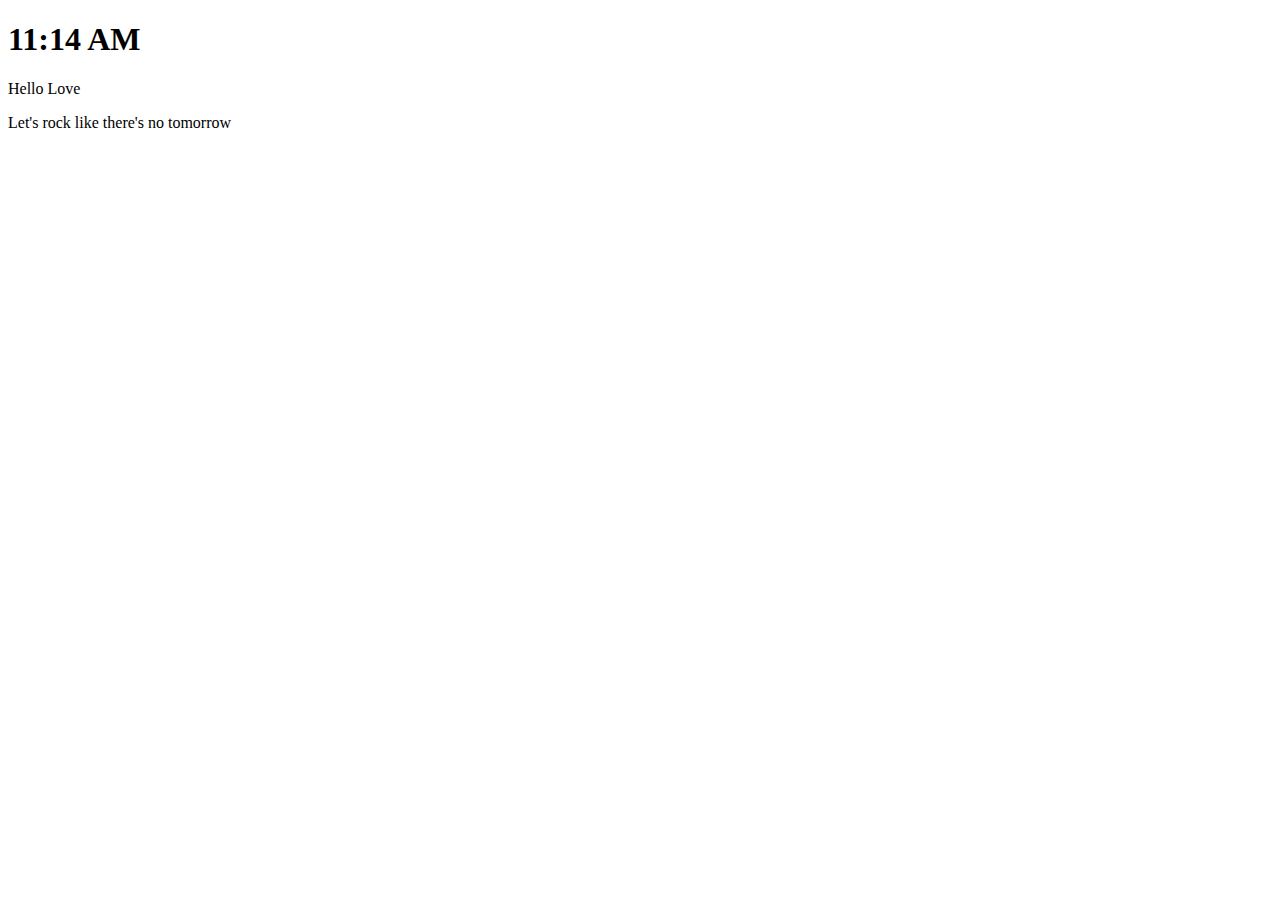
==== dynamic-landing-page/index.html @ b3b95c8d "page layout" ====
<!DOCTYPE html>
<html lang="en">
<head>
    <meta charset="UTF-8">
    <meta http-equiv="X-UA-Compatible" content="IE=edge">
    <meta name="viewport" content="width=device-width, initial-scale=1.0">
    <title>Document</title>
</head>
<body>
    <div class="display">
        <div class="content">
          <h1 class="title">11:14 AM</h1>
          <p class="greeting">Hello <span contenteditable="true">Love</span></p>
          <p class="quote">Let's rock like there's no tomorrow</p>
        </div>
      </div>
</body>
</html>
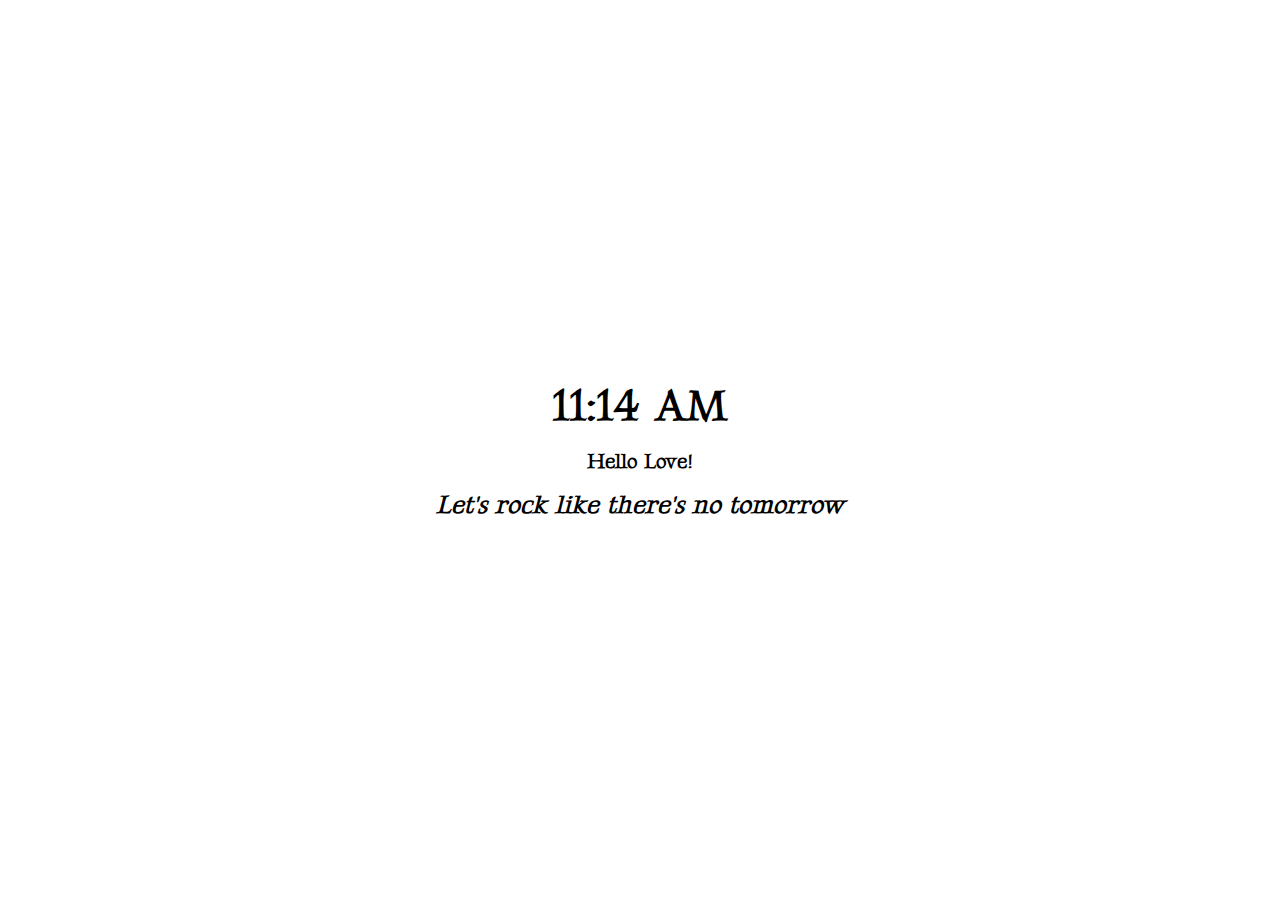
==== commit d80b774e: "added css styles" ====
--- a/dynamic-landing-page/index.html
+++ b/dynamic-landing-page/index.html
@@ -4,15 +4,20 @@
     <meta charset="UTF-8">
     <meta http-equiv="X-UA-Compatible" content="IE=edge">
     <meta name="viewport" content="width=device-width, initial-scale=1.0">
+    <link rel="stylesheet" href="./styles.css">
+    <link href="https://fonts.googleapis.com/css2?family=Gideon+Roman&display=swap" rel="stylesheet">
     <title>Document</title>
 </head>
 <body>
     <div class="display">
         <div class="content">
-          <h1 class="title">11:14 AM</h1>
-          <p class="greeting">Hello <span contenteditable="true">Love</span></p>
-          <p class="quote">Let's rock like there's no tomorrow</p>
+          <h1 id="time">11:14 AM</h1>
+          <p id="greeting">Hello <span contenteditable="true">Love</span>!</p>
+          <p id="quote">Let's rock like there's no tomorrow</p>
         </div>
       </div>
+
+      <!-- Javascript -->
+      <script src="./app.js"></script>
 </body>
 </html>--- a/dynamic-landing-page/styles.css
+++ b/dynamic-landing-page/styles.css
@@ -0,0 +1,30 @@
+* {
+    margin: 0;
+    padding: 0;
+    box-sizing: border-box;
+  }
+  
+  .display {
+    display: flex;
+    justify-content: center;
+    align-items: center;
+    text-align: center;
+    height: 100vh;
+    font-family: "Gideon Roman", cursive;
+    font-weight: bolder;
+  }
+  
+  #time {
+    font-size: 2.8rem;
+    margin-bottom: 1rem;
+  }
+  
+  #greeting {
+    font-size: 1.3rem;
+    margin-bottom: 1rem;
+  }
+  #quote {
+    font-size: 1.6rem;
+    font-style: italic;
+  }
+  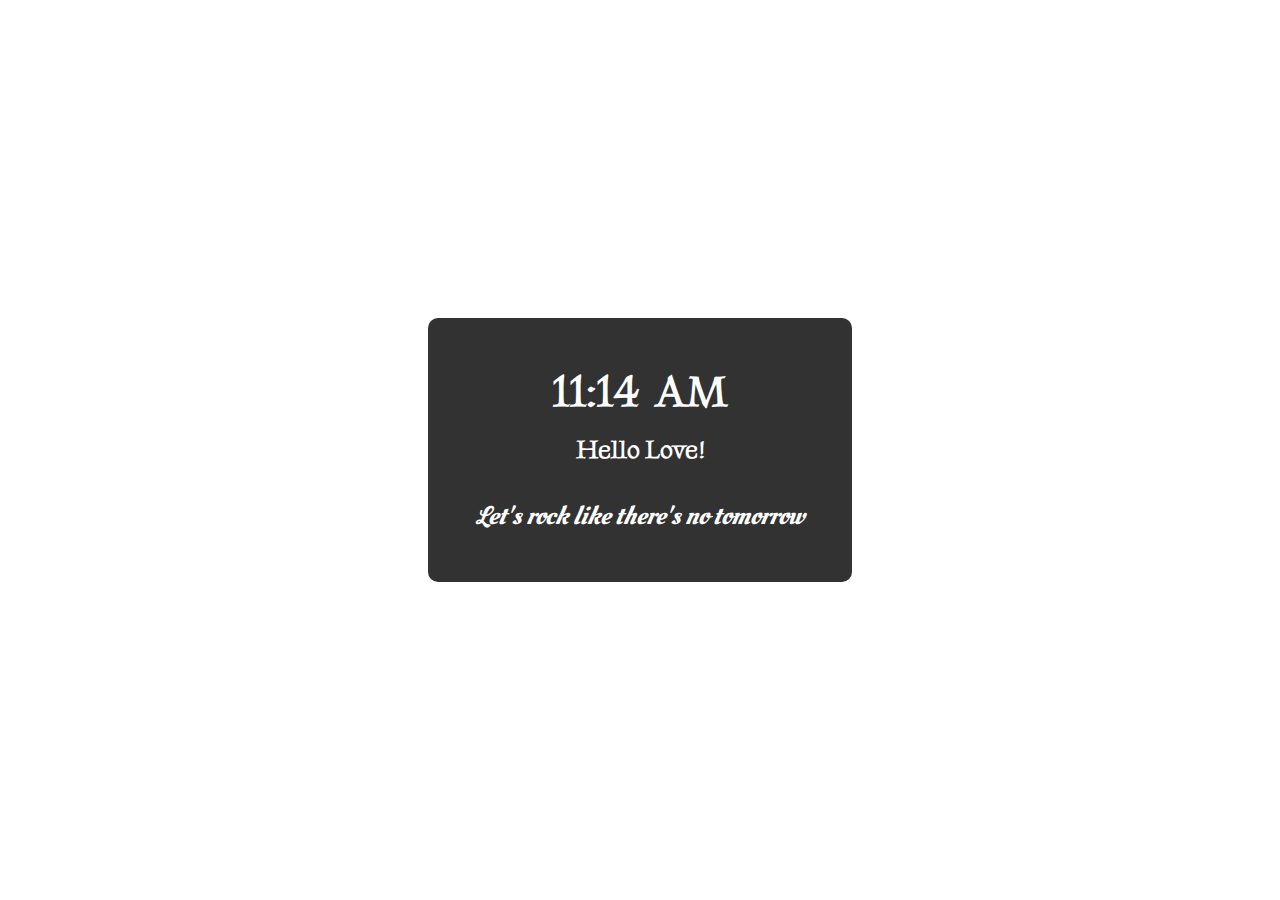
==== commit af700293: "dynamic time and date done" ====
--- a/dynamic-landing-page/index.html
+++ b/dynamic-landing-page/index.html
@@ -6,13 +6,14 @@
     <meta name="viewport" content="width=device-width, initial-scale=1.0">
     <link rel="stylesheet" href="./styles.css">
     <link href="https://fonts.googleapis.com/css2?family=Gideon+Roman&display=swap" rel="stylesheet">
+    <link href="https://fonts.googleapis.com/css2?family=Oleo+Script+Swash+Caps:wght@700&display=swap" rel="stylesheet">
     <title>Document</title>
 </head>
 <body>
-    <div class="display">
+    <div id="display">
         <div class="content">
           <h1 id="time">11:14 AM</h1>
-          <p id="greeting">Hello <span contenteditable="true">Love</span>!</p>
+          <span id="greeting" class="greeting">Hello</span>&nbsp;<span class="greeting" contenteditable="true">Love</span><span class="greeting">!</span>
           <p id="quote">Let's rock like there's no tomorrow</p>
         </div>
       </div>
--- a/dynamic-landing-page/styles.css
+++ b/dynamic-landing-page/styles.css
@@ -4,14 +4,23 @@
     box-sizing: border-box;
   }
   
-  .display {
+  #display {
     display: flex;
     justify-content: center;
     align-items: center;
     text-align: center;
+    background-size: cover;
+    background-position: center;
+    color: white;
     height: 100vh;
-    font-family: "Gideon Roman", cursive;
-    font-weight: bolder;
+    font-family: "Gideon Roman", sans-serif;
+  }
+
+  .content{
+      padding: 3rem;
+      background-color: black;
+      opacity: .8;
+      border-radius: 10px;
   }
   
   #time {
@@ -19,12 +28,33 @@
     margin-bottom: 1rem;
   }
   
-  #greeting {
-    font-size: 1.3rem;
-    margin-bottom: 1rem;
+  .greeting {
+    font-size: 1.6rem;
+    font-weight: bolder;
   }
   #quote {
+      margin-top: 2rem;
     font-size: 1.6rem;
     font-style: italic;
-  }
-  +    font-family: 'Oleo Script Swash Caps', cursive;  }
+  
+    @media screen and (max-width:600px) {
+        #time {
+          font-size: 2rem;
+        }
+        
+        .greeting {
+          font-size: 1rem;
+        }
+        #quote {
+          font-size: 1rem;
+         }
+    }
+    @media screen and (max-width:400px) {
+        #time {
+          font-size: 2rem;
+        }
+        .content{
+            padding: 1.2rem;
+        }
+    }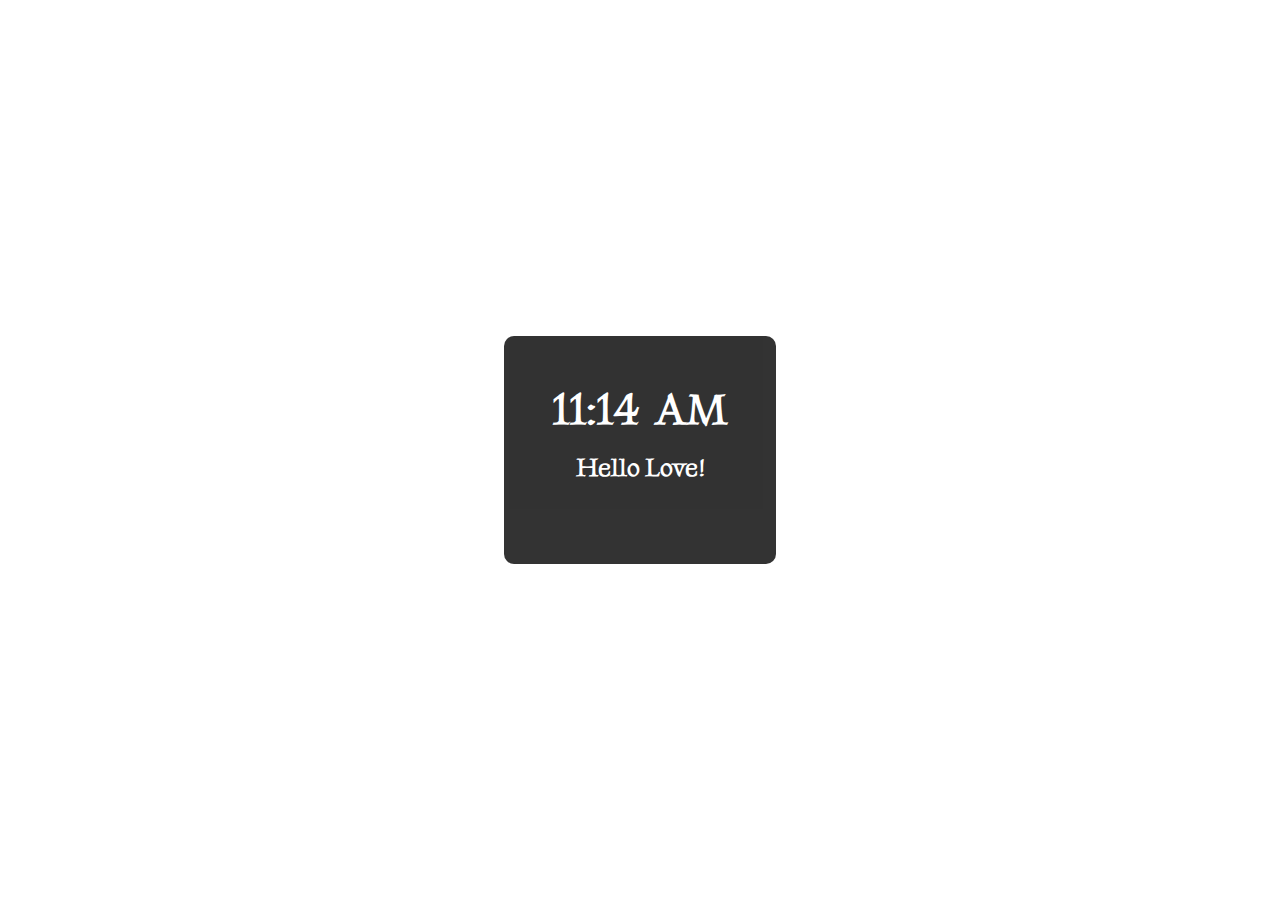
==== commit 7e9cb8ae: "automatic quote generator complete" ====
--- a/dynamic-landing-page/index.html
+++ b/dynamic-landing-page/index.html
@@ -14,7 +14,7 @@
         <div class="content">
           <h1 id="time">11:14 AM</h1>
           <span id="greeting" class="greeting">Hello</span>&nbsp;<span class="greeting" contenteditable="true">Love</span><span class="greeting">!</span>
-          <p id="quote">Let's rock like there's no tomorrow</p>
+          <p id="quote"></p>
         </div>
       </div>
 
--- a/dynamic-landing-page/styles.css
+++ b/dynamic-landing-page/styles.css
@@ -35,8 +35,8 @@
   #quote {
       margin-top: 2rem;
     font-size: 1.6rem;
-    font-style: italic;
-    font-family: 'Oleo Script Swash Caps', cursive;  }
+    font-weight: lighter;
+    font-family: 'Oleo Script Swash Caps', georgia, cursive;  }
   
     @media screen and (max-width:600px) {
         #time {
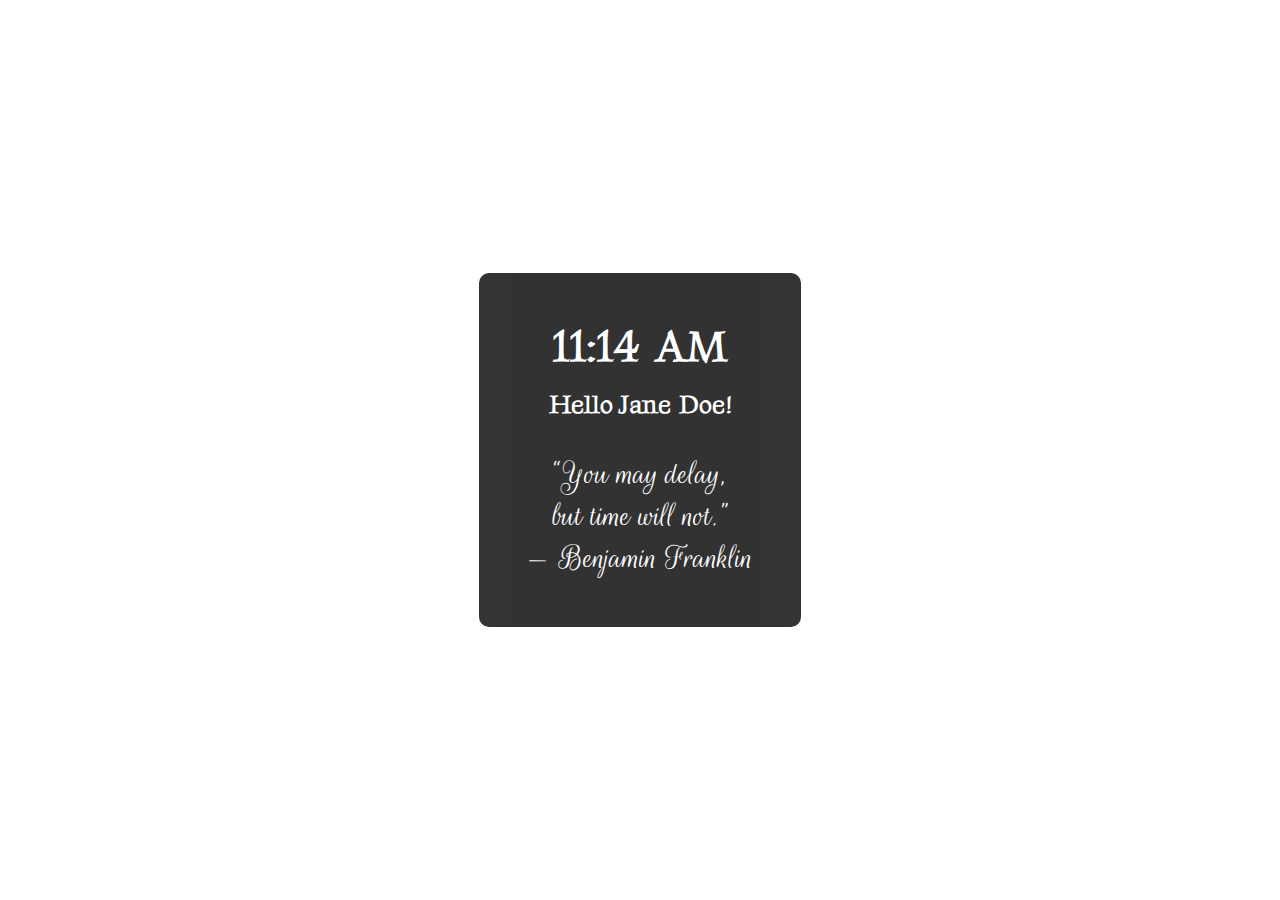
==== commit 5ccf68fb: "refactoring" ====
--- a/dynamic-landing-page/index.html
+++ b/dynamic-landing-page/index.html
@@ -6,18 +6,17 @@
     <meta name="viewport" content="width=device-width, initial-scale=1.0">
     <link rel="stylesheet" href="./styles.css">
     <link href="https://fonts.googleapis.com/css2?family=Gideon+Roman&display=swap" rel="stylesheet">
-    <link href="https://fonts.googleapis.com/css2?family=Oleo+Script+Swash+Caps:wght@700&display=swap" rel="stylesheet">
-    <title>Document</title>
+    <link href="https://fonts.googleapis.com/css2?family=Rouge+Script&display=swap" rel="stylesheet">
+    <title>Landing page</title>
 </head>
 <body>
     <div id="display">
         <div class="content">
           <h1 id="time">11:14 AM</h1>
-          <span id="greeting" class="greeting">Hello</span>&nbsp;<span class="greeting" contenteditable="true">Love</span><span class="greeting">!</span>
-          <p id="quote"></p>
+          <span id="greeting" class="greeting">Hello</span>&nbsp;<span class="greeting" contenteditable="true">Jane Doe</span><span class="greeting">!</span>
+          <p id="quote"> “You may delay, <br>but time will not.”<br> — Benjamin Franklin</p>
         </div>
       </div>
-
       <!-- Javascript -->
       <script src="./app.js"></script>
 </body>
--- a/dynamic-landing-page/styles.css
+++ b/dynamic-landing-page/styles.css
@@ -15,12 +15,12 @@
     height: 100vh;
     font-family: "Gideon Roman", sans-serif;
   }
-
-  .content{
-      padding: 3rem;
-      background-color: black;
-      opacity: .8;
-      border-radius: 10px;
+  
+  .content {
+    padding: 3rem;
+    background-color: black;
+    opacity: 0.8;
+    border-radius: 10px;
   }
   
   #time {
@@ -33,28 +33,30 @@
     font-weight: bolder;
   }
   #quote {
-      margin-top: 2rem;
-    font-size: 1.6rem;
+    margin-top: 2rem;
+    font-size: 2.2rem;
     font-weight: lighter;
-    font-family: 'Oleo Script Swash Caps', georgia, cursive;  }
+    font-family: "Rouge Script", georgia, cursive;
+  }
   
-    @media screen and (max-width:600px) {
-        #time {
-          font-size: 2rem;
-        }
-        
-        .greeting {
-          font-size: 1rem;
-        }
-        #quote {
-          font-size: 1rem;
-         }
+  @media screen and (max-width: 600px) {
+    #time {
+      font-size: 2rem;
     }
-    @media screen and (max-width:400px) {
-        #time {
-          font-size: 2rem;
-        }
-        .content{
-            padding: 1.2rem;
-        }
-    }+  
+    .greeting {
+      font-size: 1rem;
+    }
+    #quote {
+      font-size: 1rem;
+    }
+  }
+  @media screen and (max-width: 400px) {
+    #time {
+      font-size: 2rem;
+    }
+    .content {
+      padding: 1.2rem;
+    }
+  }
+  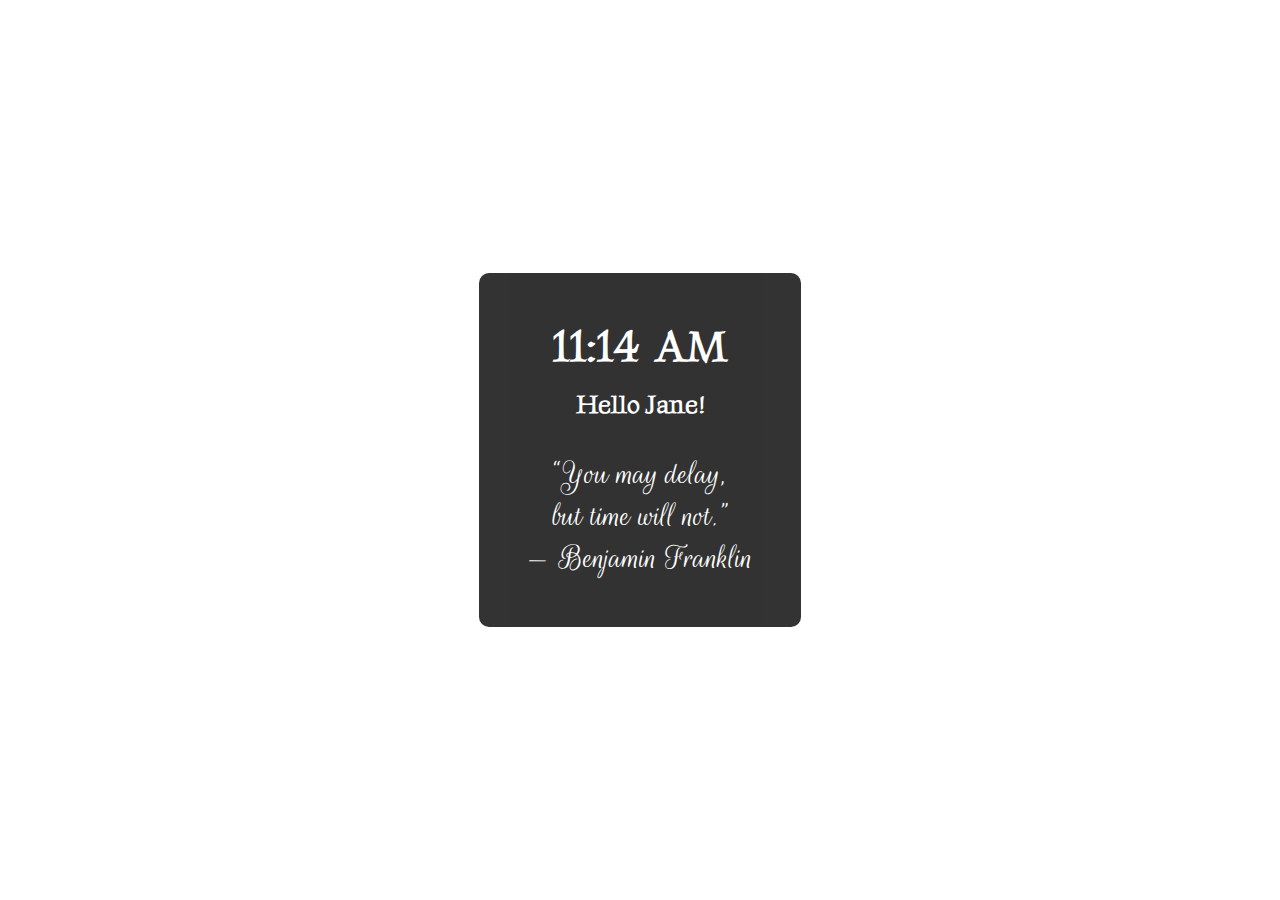
==== commit 06917b7b: "adjusted styling" ====
--- a/dynamic-landing-page/index.html
+++ b/dynamic-landing-page/index.html
@@ -13,7 +13,7 @@
     <div id="display">
         <div class="content">
           <h1 id="time">11:14 AM</h1>
-          <span id="greeting" class="greeting">Hello</span>&nbsp;<span class="greeting" contenteditable="true">Jane Doe</span><span class="greeting">!</span>
+          <span id="greeting" class="greeting">Hello</span>&nbsp;<span class="greeting" contenteditable="true">Jane</span><span class="greeting">!</span>
           <p id="quote"> “You may delay, <br>but time will not.”<br> — Benjamin Franklin</p>
         </div>
       </div>
--- a/dynamic-landing-page/styles.css
+++ b/dynamic-landing-page/styles.css
@@ -1,62 +1,67 @@
 * {
-    margin: 0;
-    padding: 0;
-    box-sizing: border-box;
+  margin: 0;
+  padding: 0;
+  box-sizing: border-box;
+}
+
+#display {
+  display: flex;
+  justify-content: center;
+  align-items: center;
+  text-align: center;
+  background-size: cover;
+  background-position: center;
+  color: white;
+  height: 100vh;
+  font-family: "Gideon Roman", sans-serif;
+}
+
+.content {
+  padding: 3rem;
+  background-color: black;
+  opacity: 0.8;
+  border-radius: 10px;
+}
+
+#time {
+  font-size: 2.8rem;
+  margin-bottom: 1rem;
+}
+
+.greeting {
+  font-size: 1.6rem;
+  font-weight: bolder;
+}
+#quote {
+  margin-top: 2rem;
+  font-size: 2.2rem;
+  font-weight: lighter;
+  font-family: "Rouge Script", 'Times New Roman', Times, serif;
+}
+
+@media screen and (max-width: 700px) {
+  #time {
+    font-size: 2.2rem;
   }
-  
-  #display {
-    display: flex;
-    justify-content: center;
-    align-items: center;
-    text-align: center;
-    background-size: cover;
-    background-position: center;
-    color: white;
-    height: 100vh;
-    font-family: "Gideon Roman", sans-serif;
-  }
-  
-  .content {
-    padding: 3rem;
-    background-color: black;
-    opacity: 0.8;
-    border-radius: 10px;
-  }
-  
-  #time {
-    font-size: 2.8rem;
-    margin-bottom: 1rem;
-  }
-  
+
   .greeting {
-    font-size: 1.6rem;
-    font-weight: bolder;
+    font-size: 2rem;
   }
   #quote {
-    margin-top: 2rem;
-    font-size: 2.2rem;
-    font-weight: lighter;
-    font-family: "Rouge Script", georgia, cursive;
+    font-size: 2rem;
   }
-  
-  @media screen and (max-width: 600px) {
-    #time {
-      font-size: 2rem;
-    }
-  
-    .greeting {
-      font-size: 1rem;
-    }
-    #quote {
-      font-size: 1rem;
-    }
+  .content {
+    padding: 1.6rem 1rem;
   }
-  @media screen and (max-width: 400px) {
-    #time {
-      font-size: 2rem;
-    }
-    .content {
-      padding: 1.2rem;
-    }
+}
+@media screen and (max-width: 400px) {
+  #time {
+    font-size: 2rem;
   }
-  +  .greeting {
+    font-size: 1.4rem;
+  }
+  #quote {
+    font-size: 1.7rem;
+  }
+}
